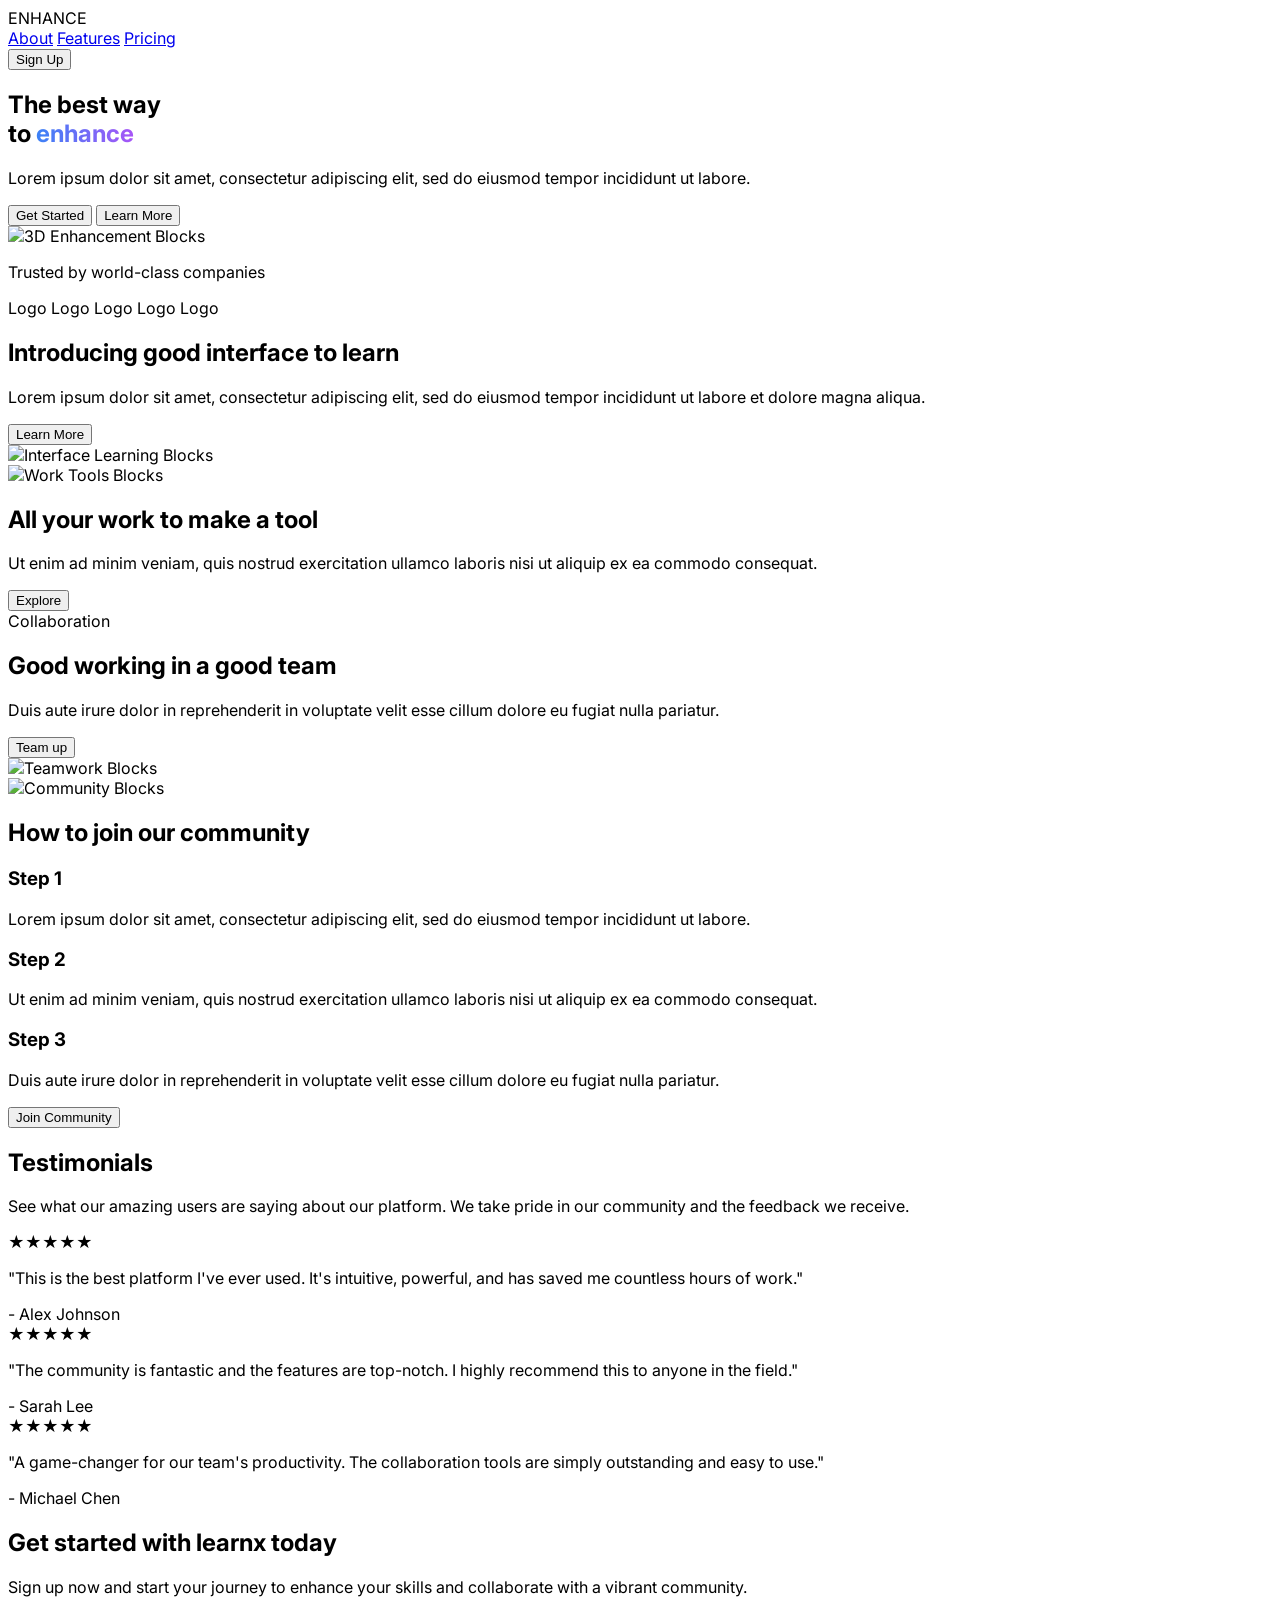
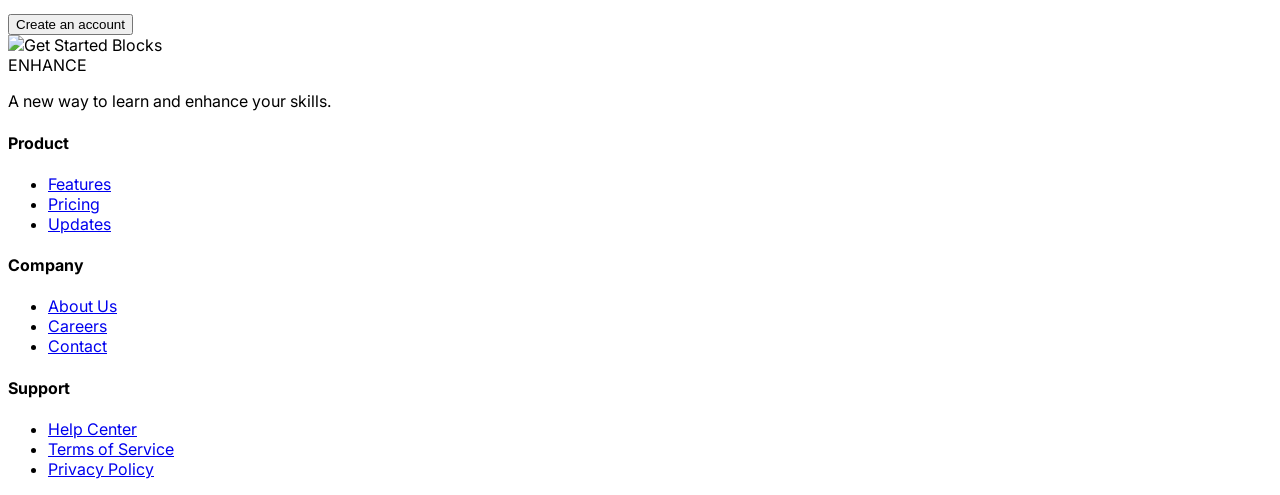
==== P1.html @ 53b4248c "Add files via upload" ====
<!DOCTYPE html>
<html lang="en">
<head>
    <meta charset="UTF-8">
    <meta name="viewport" content="width=device-width, initial-scale=1.0">
    <title>Enhance - Modern Landing Page</title>
    <script src="https://cdn.tailwindcss.com"></script>
    <link rel="preconnect" href="https://fonts.googleapis.com">
    <link rel="preconnect" href="https://fonts.gstatic.com" crossorigin>
    <link href="https://fonts.googleapis.com/css2?family=Inter:wght@400;500;600;700;800&display=swap" rel="stylesheet">
    <style>
        body {
            font-family: 'Inter', sans-serif;
        }
        .gradient-text {
            background: linear-gradient(90deg, #3B82F6, #A855F7);
            -webkit-background-clip: text;
            -webkit-text-fill-color: transparent;
        }
    </style>
</head>
<body class="bg-gray-900 text-white antialiased">

    <div class="max-w-7xl mx-auto px-4 sm:px-6 lg:px-8">

        <!-- Header -->
        <header class="py-6 flex justify-between items-center">
            <div class="text-xl font-bold tracking-wider">ENHANCE</div>
            <nav class="hidden md:flex items-center space-x-8">
                <a href="#" class="text-gray-400 hover:text-white transition-colors">About</a>
                <a href="#" class="text-gray-400 hover:text-white transition-colors">Features</a>
                <a href="#" class="text-gray-400 hover:text-white transition-colors">Pricing</a>
            </nav>
            <button class="bg-blue-600 hover:bg-blue-700 text-white font-semibold py-2 px-5 rounded-lg transition-colors">
                Sign Up
            </button>
        </header>

        <!-- Hero Section -->
        <main class="py-16 md:py-24">
            <section class="grid md:grid-cols-2 gap-12 items-center">
                <div class="text-center md:text-left">
                    <h1 class="text-5xl md:text-6xl font-extrabold leading-tight mb-4">
                        The best way <br class="hidden md:inline"> to <span class="gradient-text">enhance</span>
                    </h1>
                    <p class="text-gray-400 text-lg mb-8 max-w-md mx-auto md:mx-0">
                        Lorem ipsum dolor sit amet, consectetur adipiscing elit, sed do eiusmod tempor incididunt ut labore.
                    </p>
                    <div class="flex justify-center md:justify-start space-x-4">
                        <button class="bg-blue-600 hover:bg-blue-700 text-white font-semibold py-3 px-6 rounded-lg transition-colors">
                            Get Started
                        </button>
                        <button class="bg-gray-800 hover:bg-gray-700 text-white font-semibold py-3 px-6 rounded-lg transition-colors">
                            Learn More
                        </button>
                    </div>
                </div>
                <div>
                    <!-- Placeholder for 3D graphic -->
                    <img src="https://placehold.co/600x500/111827/transparent?text=3D+Graphic" alt="3D Enhancement Blocks" class="w-full h-auto rounded-lg">
                </div>
            </section>
             <!-- Logo cloud -->
            <div class="mt-20 text-center">
                <p class="text-gray-500 mb-6">Trusted by world-class companies</p>
                <div class="flex flex-wrap justify-center items-center gap-x-12 gap-y-4">
                    <span class="font-semibold text-gray-400">Logo</span>
                    <span class="font-semibold text-gray-400">Logo</span>
                    <span class="font-semibold text-gray-400">Logo</span>
                    <span class="font-semibold text-gray-400">Logo</span>
                    <span class="font-semibold text-gray-400">Logo</span>
                </div>
            </div>
        </main>

        <!-- Feature Section 1 -->
        <section class="py-16 md:py-24">
            <div class="bg-gray-800 p-8 md:p-12 rounded-2xl grid md:grid-cols-2 gap-12 items-center">
                <div>
                    <h2 class="text-4xl font-bold mb-4">Introducing good interface to learn</h2>
                    <p class="text-gray-400 mb-6">
                        Lorem ipsum dolor sit amet, consectetur adipiscing elit, sed do eiusmod tempor incididunt ut labore et dolore magna aliqua.
                    </p>
                    <button class="bg-blue-600 hover:bg-blue-700 text-white font-semibold py-3 px-6 rounded-lg transition-colors">
                        Learn More
                    </button>
                </div>
                 <div>
                    <!-- Placeholder for 3D graphic -->
                    <img src="https://placehold.co/500x400/27272a/transparent?text=3D+Graphic" alt="Interface Learning Blocks" class="w-full h-auto rounded-lg">
                </div>
            </div>
        </section>

        <!-- Feature Section 2 (Split) -->
        <section class="py-16 md:py-24 grid md:grid-cols-2 gap-12 items-center">
            <div>
                <!-- Placeholder for 3D graphic -->
                <img src="https://placehold.co/500x400/111827/transparent?text=3D+Graphic" alt="Work Tools Blocks" class="w-full h-auto rounded-lg">
            </div>
            <div class="text-center md:text-left">
                <h2 class="text-4xl font-bold mb-4">All your work to make a tool</h2>
                <p class="text-gray-400 mb-6">
                   Ut enim ad minim veniam, quis nostrud exercitation ullamco laboris nisi ut aliquip ex ea commodo consequat.
                </p>
                <button class="bg-gray-800 hover:bg-gray-700 text-white font-semibold py-3 px-6 rounded-lg transition-colors">
                    Explore
                </button>
            </div>
        </section>

        <!-- Feature Section 3 (Split) -->
        <section class="py-16 md:py-24 grid md:grid-cols-2 gap-12 items-center">
             <div class="text-center md:text-left">
                <div class="inline-block bg-purple-600/10 text-purple-400 text-sm font-semibold py-1 px-3 rounded-full mb-3">
                    Collaboration
                </div>
                <h2 class="text-4xl font-bold mb-4">Good working in a good team</h2>
                <p class="text-gray-400 mb-6">
                   Duis aute irure dolor in reprehenderit in voluptate velit esse cillum dolore eu fugiat nulla pariatur.
                </p>
                <button class="bg-gray-800 hover:bg-gray-700 text-white font-semibold py-3 px-6 rounded-lg transition-colors">
                    Team up
                </button>
            </div>
            <div>
                <!-- Placeholder for 3D graphic -->
                <img src="https://placehold.co/500x400/111827/transparent?text=3D+Graphic" alt="Teamwork Blocks" class="w-full h-auto rounded-lg">
            </div>
        </section>


        <!-- How to Join Section -->
        <section class="py-16 md:py-24">
             <div class="bg-white text-gray-900 p-8 md:p-12 rounded-2xl grid md:grid-cols-2 gap-12 items-center">
                 <div>
                    <!-- Placeholder for 3D graphic -->
                    <img src="https://placehold.co/500x400/ffffff/transparent?text=3D+Graphic" alt="Community Blocks" class="w-full h-auto rounded-lg">
                </div>
                <div>
                    <h2 class="text-4xl font-bold mb-6">How to join our community</h2>
                     <div class="space-y-6">
                        <div>
                            <h3 class="font-bold text-lg mb-1">Step 1</h3>
                            <p class="text-gray-600">Lorem ipsum dolor sit amet, consectetur adipiscing elit, sed do eiusmod tempor incididunt ut labore.</p>
                        </div>
                         <div>
                            <h3 class="font-bold text-lg mb-1">Step 2</h3>
                            <p class="text-gray-600">Ut enim ad minim veniam, quis nostrud exercitation ullamco laboris nisi ut aliquip ex ea commodo consequat.</p>
                        </div>
                         <div>
                            <h3 class="font-bold text-lg mb-1">Step 3</h3>
                            <p class="text-gray-600">Duis aute irure dolor in reprehenderit in voluptate velit esse cillum dolore eu fugiat nulla pariatur.</p>
                        </div>
                    </div>
                    <button class="mt-8 bg-blue-600 hover:bg-blue-700 text-white font-semibold py-3 px-6 rounded-lg transition-colors">
                        Join Community
                    </button>
                </div>
            </div>
        </section>

        <!-- Testimonials Section -->
        <section class="py-16 md:py-24 text-center">
            <h2 class="text-4xl font-bold mb-4">Testimonials</h2>
            <p class="text-gray-400 mb-12 max-w-2xl mx-auto">See what our amazing users are saying about our platform. We take pride in our community and the feedback we receive.</p>
            <div class="grid md:grid-cols-3 gap-8">
                <div class="bg-gray-800 p-6 rounded-lg text-left">
                    <div class="flex items-center mb-4">
                        <div class="flex text-yellow-400"> <!-- Stars -->
                            <span>★</span><span>★</span><span>★</span><span>★</span><span>★</span>
                        </div>
                    </div>
                    <p class="text-gray-300 mb-4">"This is the best platform I've ever used. It's intuitive, powerful, and has saved me countless hours of work."</p>
                    <div class="font-semibold">- Alex Johnson</div>
                </div>
                <div class="bg-gray-800 p-6 rounded-lg text-left">
                     <div class="flex items-center mb-4">
                        <div class="flex text-yellow-400"> <!-- Stars -->
                            <span>★</span><span>★</span><span>★</span><span>★</span><span>★</span>
                        </div>
                    </div>
                    <p class="text-gray-300 mb-4">"The community is fantastic and the features are top-notch. I highly recommend this to anyone in the field."</p>
                    <div class="font-semibold">- Sarah Lee</div>
                </div>
                <div class="bg-gray-800 p-6 rounded-lg text-left">
                     <div class="flex items-center mb-4">
                        <div class="flex text-yellow-400"> <!-- Stars -->
                            <span>★</span><span>★</span><span>★</span><span>★</span><span>★</span>
                        </div>
                    </div>
                    <p class="text-gray-300 mb-4">"A game-changer for our team's productivity. The collaboration tools are simply outstanding and easy to use."</p>
                    <div class="font-semibold">- Michael Chen</div>
                </div>
            </div>
        </section>

        <!-- CTA Section -->
        <section class="py-16 md:py-24">
             <div class="bg-gray-800 p-8 md:p-12 rounded-2xl grid md:grid-cols-2 gap-12 items-center">
                <div>
                    <h2 class="text-4xl font-bold mb-4">Get started with learnx today</h2>
                    <p class="text-gray-400 mb-6">
                       Sign up now and start your journey to enhance your skills and collaborate with a vibrant community.
                    </p>
                    <button class="bg-blue-600 hover:bg-blue-700 text-white font-semibold py-3 px-6 rounded-lg transition-colors">
                        Create an account
                    </button>
                </div>
                 <div>
                    <!-- Placeholder for 3D graphic -->
                    <img src="https://placehold.co/500x400/27272a/transparent?text=3D+Graphic" alt="Get Started Blocks" class="w-full h-auto rounded-lg">
                </div>
            </div>
        </section>

        <!-- Footer -->
        <footer class="py-12 border-t border-gray-800 grid md:grid-cols-4 gap-8">
            <div>
                <div class="text-xl font-bold tracking-wider mb-2">ENHANCE</div>
                <p class="text-gray-400 text-sm">A new way to learn and enhance your skills.</p>
            </div>
            <div>
                <h4 class="font-semibold mb-3">Product</h4>
                <ul class="space-y-2 text-gray-400">
                    <li><a href="#" class="hover:text-white">Features</a></li>
                    <li><a href="#" class="hover:text-white">Pricing</a></li>
                    <li><a href="#" class="hover:text-white">Updates</a></li>
                </ul>
            </div>
            <div>
                <h4 class="font-semibold mb-3">Company</h4>
                <ul class="space-y-2 text-gray-400">
                    <li><a href="#" class="hover:text-white">About Us</a></li>
                    <li><a href="#" class="hover:text-white">Careers</a></li>
                    <li><a href="#" class="hover:text-white">Contact</a></li>
                </ul>
            </div>
             <div>
                <h4 class="font-semibold mb-3">Support</h4>
                <ul class="space-y-2 text-gray-400">
                    <li><a href="#" class="hover:text-white">Help Center</a></li>
                    <li><a href="#" class="hover:text-white">Terms of Service</a></li>
                    <li><a href="#" class="hover:text-white">Privacy Policy</a></li>
                </ul>
            </div>
        </footer>

    </div>

</body>
</html>
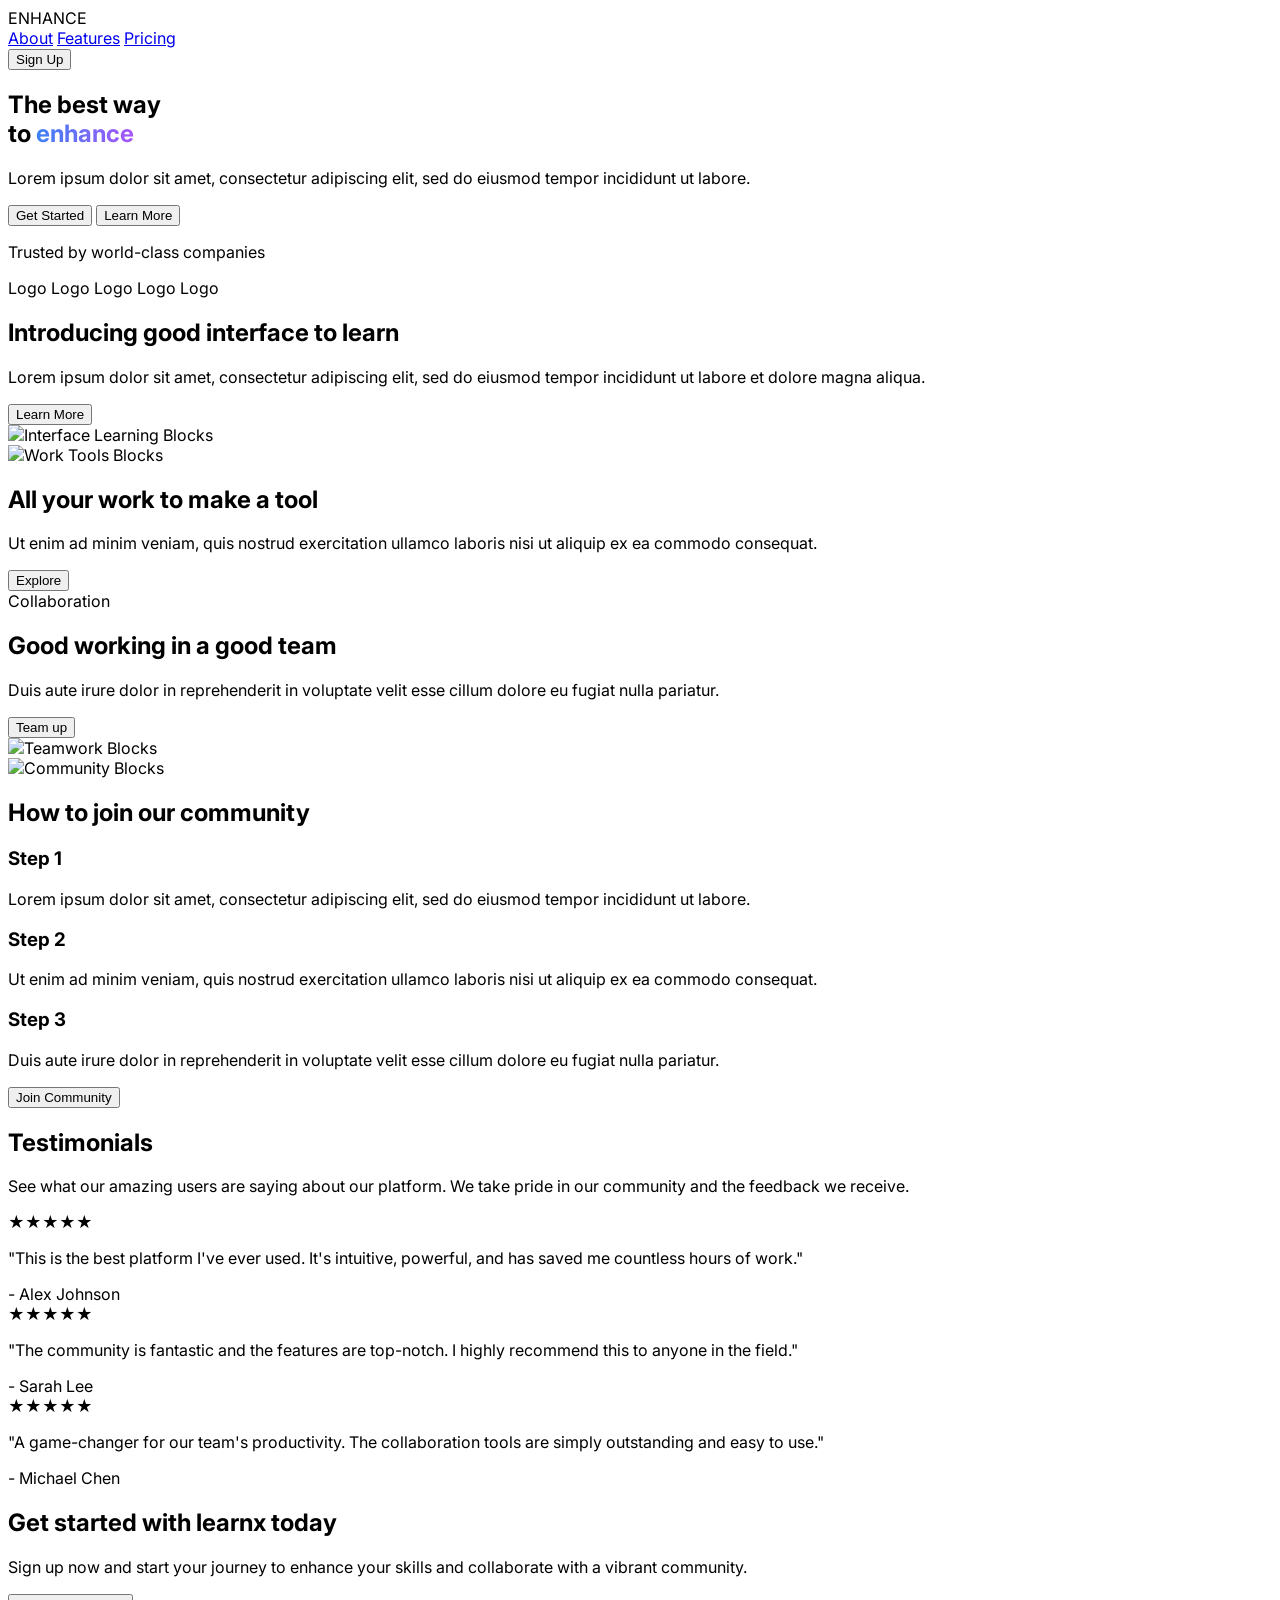
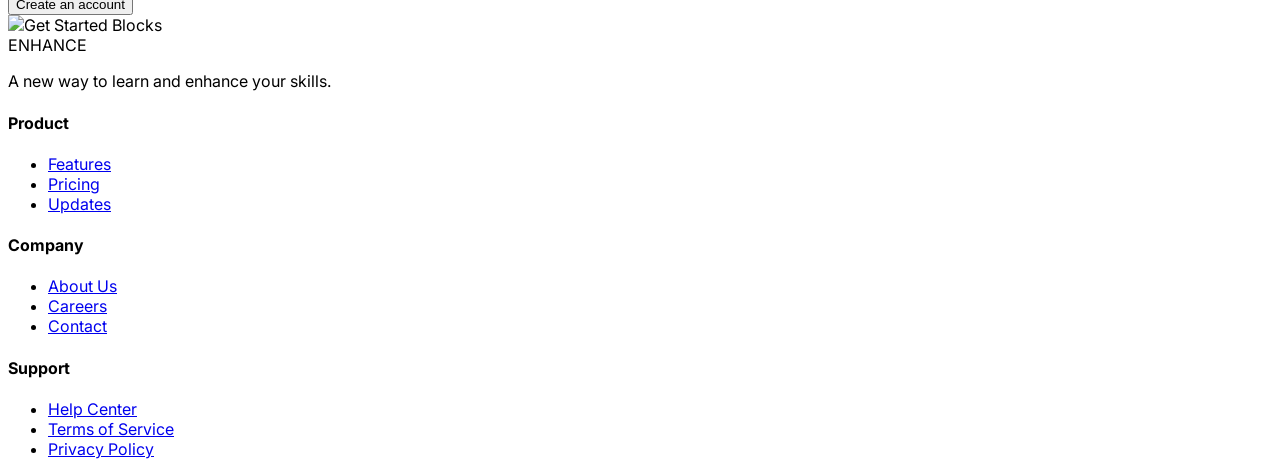
==== commit aee8df17: "Update P1.html" ====
--- a/P1.html
+++ b/P1.html
@@ -1,5 +1,6 @@
 <!DOCTYPE html>
 <html lang="en">
+
 <head>
     <meta charset="UTF-8">
     <meta name="viewport" content="width=device-width, initial-scale=1.0">
@@ -12,6 +13,7 @@
         body {
             font-family: 'Inter', sans-serif;
         }
+
         .gradient-text {
             background: linear-gradient(90deg, #3B82F6, #A855F7);
             -webkit-background-clip: text;
@@ -19,6 +21,7 @@
         }
     </style>
 </head>
+
 <body class="bg-gray-900 text-white antialiased">
 
     <div class="max-w-7xl mx-auto px-4 sm:px-6 lg:px-8">
@@ -31,7 +34,8 @@
                 <a href="#" class="text-gray-400 hover:text-white transition-colors">Features</a>
                 <a href="#" class="text-gray-400 hover:text-white transition-colors">Pricing</a>
             </nav>
-            <button class="bg-blue-600 hover:bg-blue-700 text-white font-semibold py-2 px-5 rounded-lg transition-colors">
+            <button
+                class="bg-blue-600 hover:bg-blue-700 text-white font-semibold py-2 px-5 rounded-lg transition-colors">
                 Sign Up
             </button>
         </header>
@@ -44,23 +48,33 @@
                         The best way <br class="hidden md:inline"> to <span class="gradient-text">enhance</span>
                     </h1>
                     <p class="text-gray-400 text-lg mb-8 max-w-md mx-auto md:mx-0">
-                        Lorem ipsum dolor sit amet, consectetur adipiscing elit, sed do eiusmod tempor incididunt ut labore.
+                        Lorem ipsum dolor sit amet, consectetur adipiscing elit, sed do eiusmod tempor incididunt ut
+                        labore.
                     </p>
                     <div class="flex justify-center md:justify-start space-x-4">
-                        <button class="bg-blue-600 hover:bg-blue-700 text-white font-semibold py-3 px-6 rounded-lg transition-colors">
+                        <button
+                            class="bg-blue-600 hover:bg-blue-700 text-white font-semibold py-3 px-6 rounded-lg transition-colors">
                             Get Started
                         </button>
-                        <button class="bg-gray-800 hover:bg-gray-700 text-white font-semibold py-3 px-6 rounded-lg transition-colors">
+                        <button
+                            class="bg-gray-800 hover:bg-gray-700 text-white font-semibold py-3 px-6 rounded-lg transition-colors">
                             Learn More
                         </button>
                     </div>
                 </div>
-                <div>
-                    <!-- Placeholder for 3D graphic -->
-                    <img src="https://placehold.co/600x500/111827/transparent?text=3D+Graphic" alt="3D Enhancement Blocks" class="w-full h-auto rounded-lg">
+                <div class="w-full h-[500px]">
+                    <spline-viewer url="https://prod.spline.design/vu-LL-MCVCgcKn-i/scene.splinecode"></spline-viewer>
+                </div>
+                <div class="overflow-visible">
+                    <!-- Placeholder for 3D graphic -->
+                    
+                    <script type="module"
+                        src="https://unpkg.com/@splinetool/viewer@1.10.76/build/spline-viewer.js"></script>
+                    
+
                 </div>
             </section>
-             <!-- Logo cloud -->
+            <!-- Logo cloud -->
             <div class="mt-20 text-center">
                 <p class="text-gray-500 mb-6">Trusted by world-class companies</p>
                 <div class="flex flex-wrap justify-center items-center gap-x-12 gap-y-4">
@@ -79,15 +93,18 @@
                 <div>
                     <h2 class="text-4xl font-bold mb-4">Introducing good interface to learn</h2>
                     <p class="text-gray-400 mb-6">
-                        Lorem ipsum dolor sit amet, consectetur adipiscing elit, sed do eiusmod tempor incididunt ut labore et dolore magna aliqua.
+                        Lorem ipsum dolor sit amet, consectetur adipiscing elit, sed do eiusmod tempor incididunt ut
+                        labore et dolore magna aliqua.
                     </p>
-                    <button class="bg-blue-600 hover:bg-blue-700 text-white font-semibold py-3 px-6 rounded-lg transition-colors">
+                    <button
+                        class="bg-blue-600 hover:bg-blue-700 text-white font-semibold py-3 px-6 rounded-lg transition-colors">
                         Learn More
                     </button>
                 </div>
-                 <div>
-                    <!-- Placeholder for 3D graphic -->
-                    <img src="https://placehold.co/500x400/27272a/transparent?text=3D+Graphic" alt="Interface Learning Blocks" class="w-full h-auto rounded-lg">
+                <div>
+                    <!-- Placeholder for 3D graphic -->
+                    <img src="https://placehold.co/500x400/27272a/transparent?text=3D+Graphic"
+                        alt="Interface Learning Blocks" class="w-full h-auto rounded-lg">
                 </div>
             </div>
         </section>
@@ -96,14 +113,17 @@
         <section class="py-16 md:py-24 grid md:grid-cols-2 gap-12 items-center">
             <div>
                 <!-- Placeholder for 3D graphic -->
-                <img src="https://placehold.co/500x400/111827/transparent?text=3D+Graphic" alt="Work Tools Blocks" class="w-full h-auto rounded-lg">
+                <img src="https://placehold.co/500x400/111827/transparent?text=3D+Graphic" alt="Work Tools Blocks"
+                    class="w-full h-auto rounded-lg">
             </div>
             <div class="text-center md:text-left">
                 <h2 class="text-4xl font-bold mb-4">All your work to make a tool</h2>
                 <p class="text-gray-400 mb-6">
-                   Ut enim ad minim veniam, quis nostrud exercitation ullamco laboris nisi ut aliquip ex ea commodo consequat.
+                    Ut enim ad minim veniam, quis nostrud exercitation ullamco laboris nisi ut aliquip ex ea commodo
+                    consequat.
                 </p>
-                <button class="bg-gray-800 hover:bg-gray-700 text-white font-semibold py-3 px-6 rounded-lg transition-colors">
+                <button
+                    class="bg-gray-800 hover:bg-gray-700 text-white font-semibold py-3 px-6 rounded-lg transition-colors">
                     Explore
                 </button>
             </div>
@@ -111,49 +131,58 @@
 
         <!-- Feature Section 3 (Split) -->
         <section class="py-16 md:py-24 grid md:grid-cols-2 gap-12 items-center">
-             <div class="text-center md:text-left">
-                <div class="inline-block bg-purple-600/10 text-purple-400 text-sm font-semibold py-1 px-3 rounded-full mb-3">
+            <div class="text-center md:text-left">
+                <div
+                    class="inline-block bg-purple-600/10 text-purple-400 text-sm font-semibold py-1 px-3 rounded-full mb-3">
                     Collaboration
                 </div>
                 <h2 class="text-4xl font-bold mb-4">Good working in a good team</h2>
                 <p class="text-gray-400 mb-6">
-                   Duis aute irure dolor in reprehenderit in voluptate velit esse cillum dolore eu fugiat nulla pariatur.
+                    Duis aute irure dolor in reprehenderit in voluptate velit esse cillum dolore eu fugiat nulla
+                    pariatur.
                 </p>
-                <button class="bg-gray-800 hover:bg-gray-700 text-white font-semibold py-3 px-6 rounded-lg transition-colors">
+                <button
+                    class="bg-gray-800 hover:bg-gray-700 text-white font-semibold py-3 px-6 rounded-lg transition-colors">
                     Team up
                 </button>
             </div>
             <div>
                 <!-- Placeholder for 3D graphic -->
-                <img src="https://placehold.co/500x400/111827/transparent?text=3D+Graphic" alt="Teamwork Blocks" class="w-full h-auto rounded-lg">
+                <img src="https://placehold.co/500x400/111827/transparent?text=3D+Graphic" alt="Teamwork Blocks"
+                    class="w-full h-auto rounded-lg">
             </div>
         </section>
 
 
         <!-- How to Join Section -->
         <section class="py-16 md:py-24">
-             <div class="bg-white text-gray-900 p-8 md:p-12 rounded-2xl grid md:grid-cols-2 gap-12 items-center">
-                 <div>
-                    <!-- Placeholder for 3D graphic -->
-                    <img src="https://placehold.co/500x400/ffffff/transparent?text=3D+Graphic" alt="Community Blocks" class="w-full h-auto rounded-lg">
+            <div class="bg-white text-gray-900 p-8 md:p-12 rounded-2xl grid md:grid-cols-2 gap-12 items-center">
+                <div>
+                    <!-- Placeholder for 3D graphic -->
+                    <img src="https://placehold.co/500x400/ffffff/transparent?text=3D+Graphic" alt="Community Blocks"
+                        class="w-full h-auto rounded-lg">
                 </div>
                 <div>
                     <h2 class="text-4xl font-bold mb-6">How to join our community</h2>
-                     <div class="space-y-6">
+                    <div class="space-y-6">
                         <div>
                             <h3 class="font-bold text-lg mb-1">Step 1</h3>
-                            <p class="text-gray-600">Lorem ipsum dolor sit amet, consectetur adipiscing elit, sed do eiusmod tempor incididunt ut labore.</p>
-                        </div>
-                         <div>
+                            <p class="text-gray-600">Lorem ipsum dolor sit amet, consectetur adipiscing elit, sed do
+                                eiusmod tempor incididunt ut labore.</p>
+                        </div>
+                        <div>
                             <h3 class="font-bold text-lg mb-1">Step 2</h3>
-                            <p class="text-gray-600">Ut enim ad minim veniam, quis nostrud exercitation ullamco laboris nisi ut aliquip ex ea commodo consequat.</p>
-                        </div>
-                         <div>
+                            <p class="text-gray-600">Ut enim ad minim veniam, quis nostrud exercitation ullamco laboris
+                                nisi ut aliquip ex ea commodo consequat.</p>
+                        </div>
+                        <div>
                             <h3 class="font-bold text-lg mb-1">Step 3</h3>
-                            <p class="text-gray-600">Duis aute irure dolor in reprehenderit in voluptate velit esse cillum dolore eu fugiat nulla pariatur.</p>
-                        </div>
-                    </div>
-                    <button class="mt-8 bg-blue-600 hover:bg-blue-700 text-white font-semibold py-3 px-6 rounded-lg transition-colors">
+                            <p class="text-gray-600">Duis aute irure dolor in reprehenderit in voluptate velit esse
+                                cillum dolore eu fugiat nulla pariatur.</p>
+                        </div>
+                    </div>
+                    <button
+                        class="mt-8 bg-blue-600 hover:bg-blue-700 text-white font-semibold py-3 px-6 rounded-lg transition-colors">
                         Join Community
                     </button>
                 </div>
@@ -163,7 +192,8 @@
         <!-- Testimonials Section -->
         <section class="py-16 md:py-24 text-center">
             <h2 class="text-4xl font-bold mb-4">Testimonials</h2>
-            <p class="text-gray-400 mb-12 max-w-2xl mx-auto">See what our amazing users are saying about our platform. We take pride in our community and the feedback we receive.</p>
+            <p class="text-gray-400 mb-12 max-w-2xl mx-auto">See what our amazing users are saying about our platform.
+                We take pride in our community and the feedback we receive.</p>
             <div class="grid md:grid-cols-3 gap-8">
                 <div class="bg-gray-800 p-6 rounded-lg text-left">
                     <div class="flex items-center mb-4">
@@ -171,25 +201,28 @@
                             <span>★</span><span>★</span><span>★</span><span>★</span><span>★</span>
                         </div>
                     </div>
-                    <p class="text-gray-300 mb-4">"This is the best platform I've ever used. It's intuitive, powerful, and has saved me countless hours of work."</p>
+                    <p class="text-gray-300 mb-4">"This is the best platform I've ever used. It's intuitive, powerful,
+                        and has saved me countless hours of work."</p>
                     <div class="font-semibold">- Alex Johnson</div>
                 </div>
                 <div class="bg-gray-800 p-6 rounded-lg text-left">
-                     <div class="flex items-center mb-4">
+                    <div class="flex items-center mb-4">
                         <div class="flex text-yellow-400"> <!-- Stars -->
                             <span>★</span><span>★</span><span>★</span><span>★</span><span>★</span>
                         </div>
                     </div>
-                    <p class="text-gray-300 mb-4">"The community is fantastic and the features are top-notch. I highly recommend this to anyone in the field."</p>
+                    <p class="text-gray-300 mb-4">"The community is fantastic and the features are top-notch. I highly
+                        recommend this to anyone in the field."</p>
                     <div class="font-semibold">- Sarah Lee</div>
                 </div>
                 <div class="bg-gray-800 p-6 rounded-lg text-left">
-                     <div class="flex items-center mb-4">
+                    <div class="flex items-center mb-4">
                         <div class="flex text-yellow-400"> <!-- Stars -->
                             <span>★</span><span>★</span><span>★</span><span>★</span><span>★</span>
                         </div>
                     </div>
-                    <p class="text-gray-300 mb-4">"A game-changer for our team's productivity. The collaboration tools are simply outstanding and easy to use."</p>
+                    <p class="text-gray-300 mb-4">"A game-changer for our team's productivity. The collaboration tools
+                        are simply outstanding and easy to use."</p>
                     <div class="font-semibold">- Michael Chen</div>
                 </div>
             </div>
@@ -197,19 +230,22 @@
 
         <!-- CTA Section -->
         <section class="py-16 md:py-24">
-             <div class="bg-gray-800 p-8 md:p-12 rounded-2xl grid md:grid-cols-2 gap-12 items-center">
+            <div class="bg-gray-800 p-8 md:p-12 rounded-2xl grid md:grid-cols-2 gap-12 items-center">
                 <div>
                     <h2 class="text-4xl font-bold mb-4">Get started with learnx today</h2>
                     <p class="text-gray-400 mb-6">
-                       Sign up now and start your journey to enhance your skills and collaborate with a vibrant community.
+                        Sign up now and start your journey to enhance your skills and collaborate with a vibrant
+                        community.
                     </p>
-                    <button class="bg-blue-600 hover:bg-blue-700 text-white font-semibold py-3 px-6 rounded-lg transition-colors">
+                    <button
+                        class="bg-blue-600 hover:bg-blue-700 text-white font-semibold py-3 px-6 rounded-lg transition-colors">
                         Create an account
                     </button>
                 </div>
-                 <div>
-                    <!-- Placeholder for 3D graphic -->
-                    <img src="https://placehold.co/500x400/27272a/transparent?text=3D+Graphic" alt="Get Started Blocks" class="w-full h-auto rounded-lg">
+                <div>
+                    <!-- Placeholder for 3D graphic -->
+                    <img src="https://placehold.co/500x400/27272a/transparent?text=3D+Graphic" alt="Get Started Blocks"
+                        class="w-full h-auto rounded-lg">
                 </div>
             </div>
         </section>
@@ -236,7 +272,7 @@
                     <li><a href="#" class="hover:text-white">Contact</a></li>
                 </ul>
             </div>
-             <div>
+            <div>
                 <h4 class="font-semibold mb-3">Support</h4>
                 <ul class="space-y-2 text-gray-400">
                     <li><a href="#" class="hover:text-white">Help Center</a></li>
@@ -249,4 +285,5 @@
     </div>
 
 </body>
+
 </html>
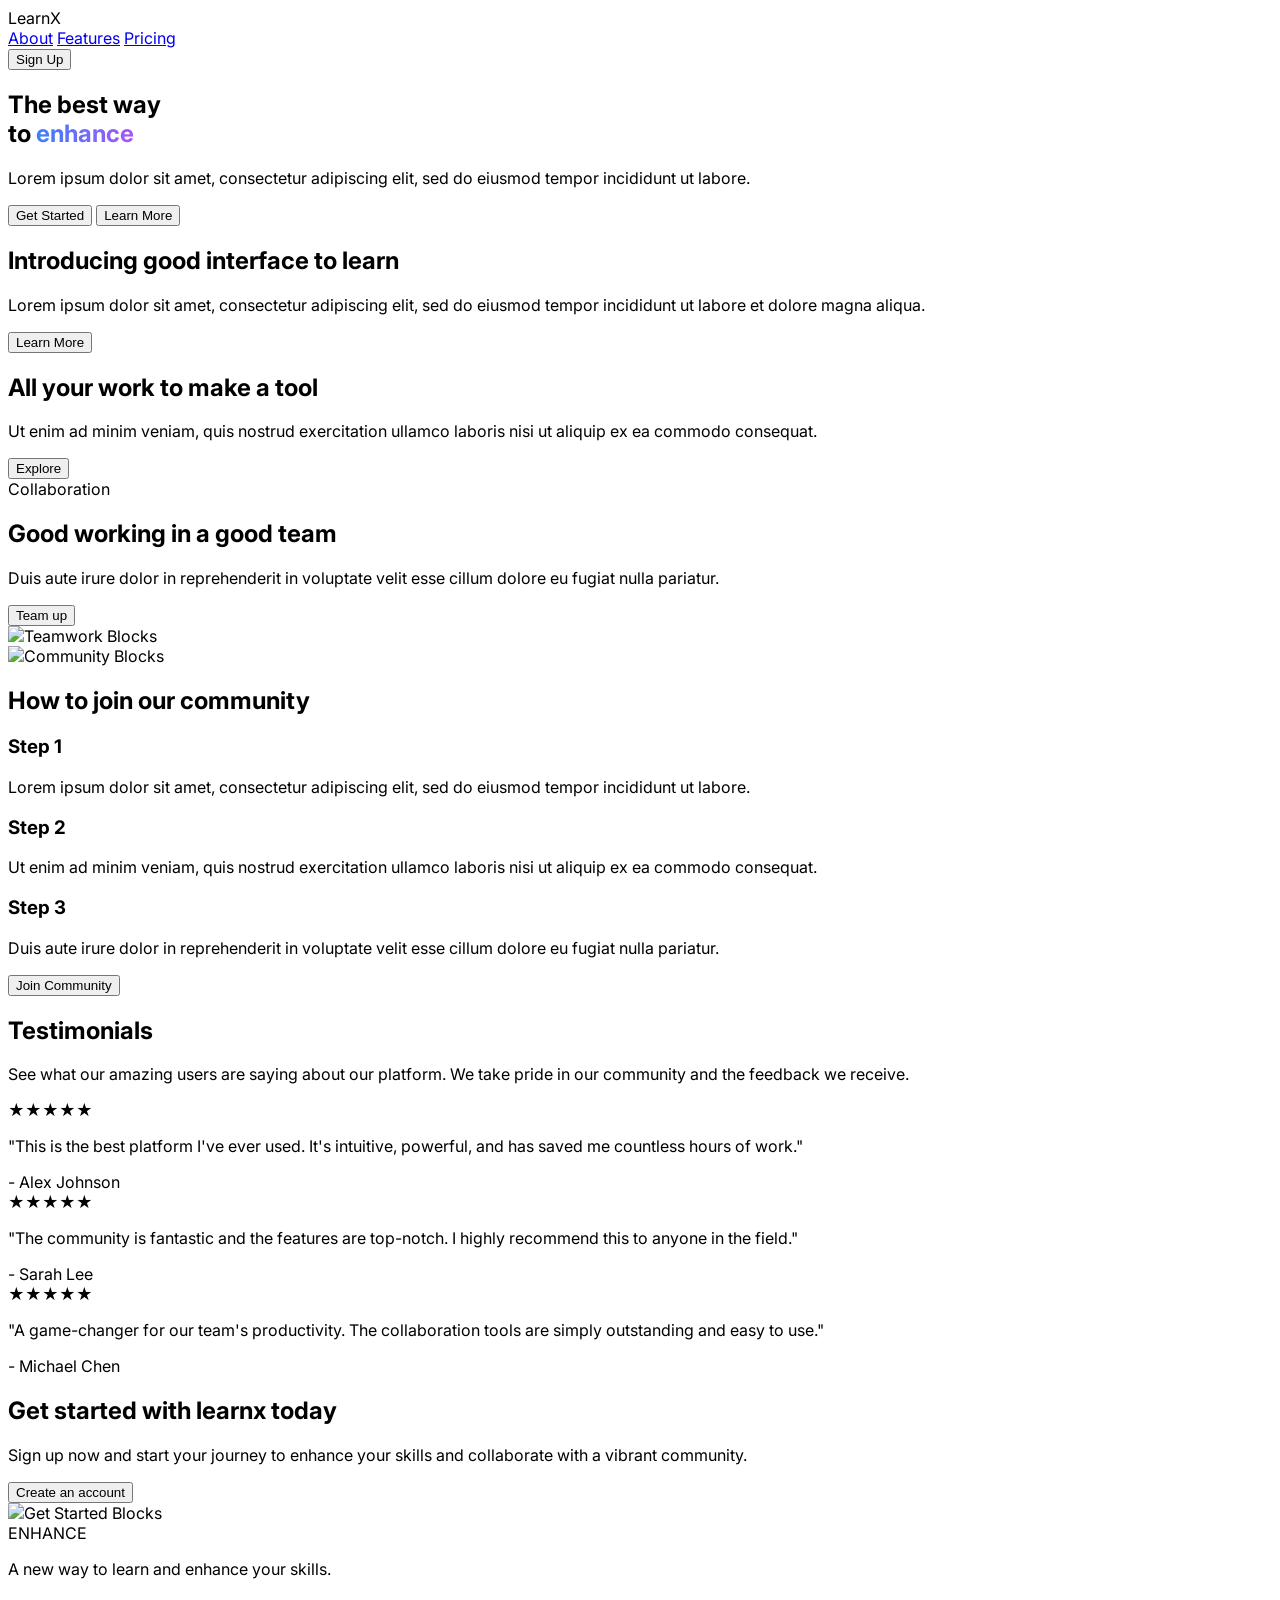
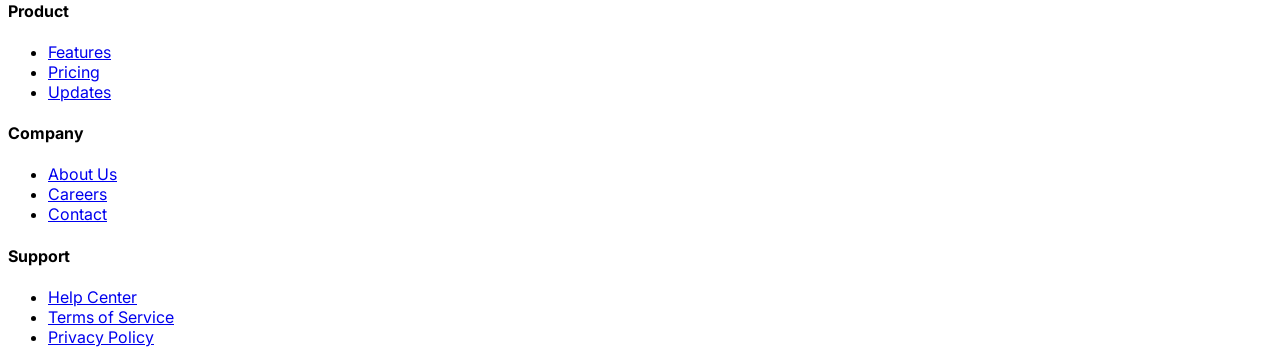
==== commit 627ee589: "Update P1.html" ====
--- a/P1.html
+++ b/P1.html
@@ -28,7 +28,7 @@
 
         <!-- Header -->
         <header class="py-6 flex justify-between items-center">
-            <div class="text-xl font-bold tracking-wider">ENHANCE</div>
+            <div class="text-xl font-bold tracking-wider">LearnX</div>
             <nav class="hidden md:flex items-center space-x-8">
                 <a href="#" class="text-gray-400 hover:text-white transition-colors">About</a>
                 <a href="#" class="text-gray-400 hover:text-white transition-colors">Features</a>
@@ -75,16 +75,7 @@
                 </div>
             </section>
             <!-- Logo cloud -->
-            <div class="mt-20 text-center">
-                <p class="text-gray-500 mb-6">Trusted by world-class companies</p>
-                <div class="flex flex-wrap justify-center items-center gap-x-12 gap-y-4">
-                    <span class="font-semibold text-gray-400">Logo</span>
-                    <span class="font-semibold text-gray-400">Logo</span>
-                    <span class="font-semibold text-gray-400">Logo</span>
-                    <span class="font-semibold text-gray-400">Logo</span>
-                    <span class="font-semibold text-gray-400">Logo</span>
-                </div>
-            </div>
+            
         </main>
 
         <!-- Feature Section 1 -->
@@ -101,20 +92,21 @@
                         Learn More
                     </button>
                 </div>
-                <div>
-                    <!-- Placeholder for 3D graphic -->
-                    <img src="https://placehold.co/500x400/27272a/transparent?text=3D+Graphic"
-                        alt="Interface Learning Blocks" class="w-full h-auto rounded-lg">
+                <div class="w-full h-[400px]">
+                    <!-- Placeholder for 3D graphic -->
+                    
+                <script type="module" src="https://unpkg.com/@splinetool/viewer@1.10.76/build/spline-viewer.js"></script>
+                <spline-viewer url="https://prod.spline.design/fuI6c0L88ltuDarM/scene.splinecode"></spline-viewer>
                 </div>
             </div>
         </section>
 
         <!-- Feature Section 2 (Split) -->
         <section class="py-16 md:py-24 grid md:grid-cols-2 gap-12 items-center">
-            <div>
+            <div class="w-full h-[400px]">
                 <!-- Placeholder for 3D graphic -->
-                <img src="https://placehold.co/500x400/111827/transparent?text=3D+Graphic" alt="Work Tools Blocks"
-                    class="w-full h-auto rounded-lg">
+                <script type="module" src="https://unpkg.com/@splinetool/viewer@1.10.76/build/spline-viewer.js"></script>
+                <spline-viewer url="https://prod.spline.design/lOi1r39c5aVEHW1n/scene.splinecode"></spline-viewer>
             </div>
             <div class="text-center md:text-left">
                 <h2 class="text-4xl font-bold mb-4">All your work to make a tool</h2>
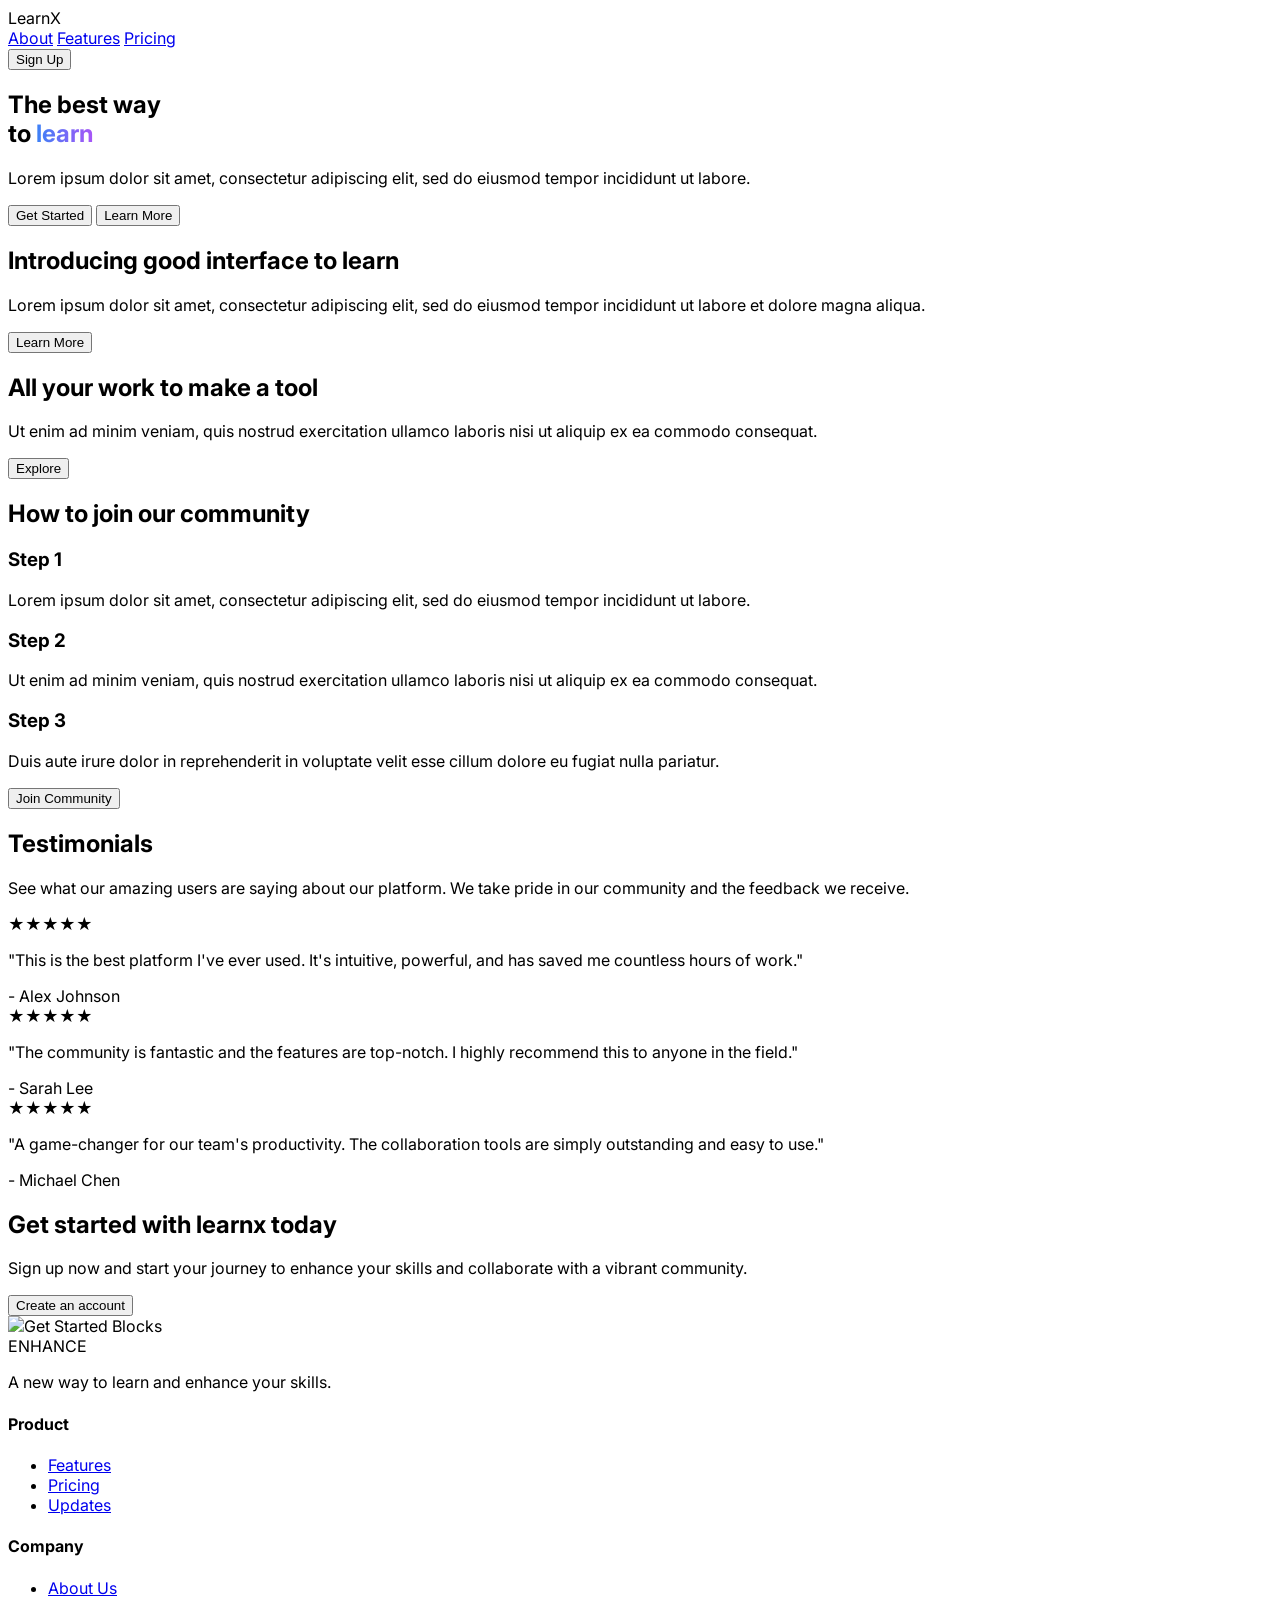
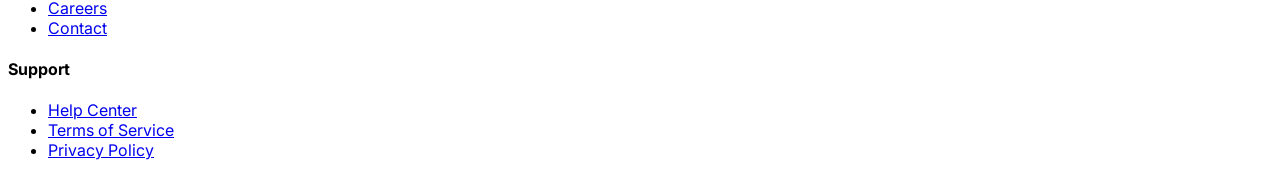
==== commit a861fa05: "Update P1.html" ====
--- a/P1.html
+++ b/P1.html
@@ -9,6 +9,7 @@
     <link rel="preconnect" href="https://fonts.googleapis.com">
     <link rel="preconnect" href="https://fonts.gstatic.com" crossorigin>
     <link href="https://fonts.googleapis.com/css2?family=Inter:wght@400;500;600;700;800&display=swap" rel="stylesheet">
+    <link rel="stylesheet" href="P1.css">
     <style>
         body {
             font-family: 'Inter', sans-serif;
@@ -17,12 +18,13 @@
         .gradient-text {
             background: linear-gradient(90deg, #3B82F6, #A855F7);
             -webkit-background-clip: text;
+            background-clip: text;
             -webkit-text-fill-color: transparent;
         }
     </style>
 </head>
 
-<body class="bg-gray-900 text-white antialiased">
+<body >
 
     <div class="max-w-7xl mx-auto px-4 sm:px-6 lg:px-8">
 
@@ -35,6 +37,7 @@
                 <a href="#" class="text-gray-400 hover:text-white transition-colors">Pricing</a>
             </nav>
             <button
+                onclick="location.href='login_Page.html'"
                 class="bg-blue-600 hover:bg-blue-700 text-white font-semibold py-2 px-5 rounded-lg transition-colors">
                 Sign Up
             </button>
@@ -45,7 +48,7 @@
             <section class="grid md:grid-cols-2 gap-12 items-center">
                 <div class="text-center md:text-left">
                     <h1 class="text-5xl md:text-6xl font-extrabold leading-tight mb-4">
-                        The best way <br class="hidden md:inline"> to <span class="gradient-text">enhance</span>
+                        The best way <br class="hidden md:inline"> to <span class="gradient-text">learn</span>
                     </h1>
                     <p class="text-gray-400 text-lg mb-8 max-w-md mx-auto md:mx-0">
                         Lorem ipsum dolor sit amet, consectetur adipiscing elit, sed do eiusmod tempor incididunt ut
@@ -121,38 +124,14 @@
             </div>
         </section>
 
-        <!-- Feature Section 3 (Split) -->
-        <section class="py-16 md:py-24 grid md:grid-cols-2 gap-12 items-center">
-            <div class="text-center md:text-left">
-                <div
-                    class="inline-block bg-purple-600/10 text-purple-400 text-sm font-semibold py-1 px-3 rounded-full mb-3">
-                    Collaboration
-                </div>
-                <h2 class="text-4xl font-bold mb-4">Good working in a good team</h2>
-                <p class="text-gray-400 mb-6">
-                    Duis aute irure dolor in reprehenderit in voluptate velit esse cillum dolore eu fugiat nulla
-                    pariatur.
-                </p>
-                <button
-                    class="bg-gray-800 hover:bg-gray-700 text-white font-semibold py-3 px-6 rounded-lg transition-colors">
-                    Team up
-                </button>
-            </div>
-            <div>
-                <!-- Placeholder for 3D graphic -->
-                <img src="https://placehold.co/500x400/111827/transparent?text=3D+Graphic" alt="Teamwork Blocks"
-                    class="w-full h-auto rounded-lg">
-            </div>
-        </section>
-
-
         <!-- How to Join Section -->
         <section class="py-16 md:py-24">
-            <div class="bg-white text-gray-900 p-8 md:p-12 rounded-2xl grid md:grid-cols-2 gap-12 items-center">
-                <div>
-                    <!-- Placeholder for 3D graphic -->
-                    <img src="https://placehold.co/500x400/ffffff/transparent?text=3D+Graphic" alt="Community Blocks"
-                        class="w-full h-auto rounded-lg">
+            <div class="bg-[#696969] text-gray-900 p-8 md:p-12 rounded-2xl grid md:grid-cols-2 gap-12 items-center">
+                <div class="w-full h-[400px]">
+                    <!-- Placeholder for 3D graphic -->
+                    <script type="module" src="https://unpkg.com/@splinetool/viewer@1.10.76/build/spline-viewer.js"></script>
+                    <spline-viewer url="https://prod.spline.design/CejfJp-tV5OeLh0y/scene.splinecode"></spline-viewer>
+                    
                 </div>
                 <div>
                     <h2 class="text-4xl font-bold mb-6">How to join our community</h2>
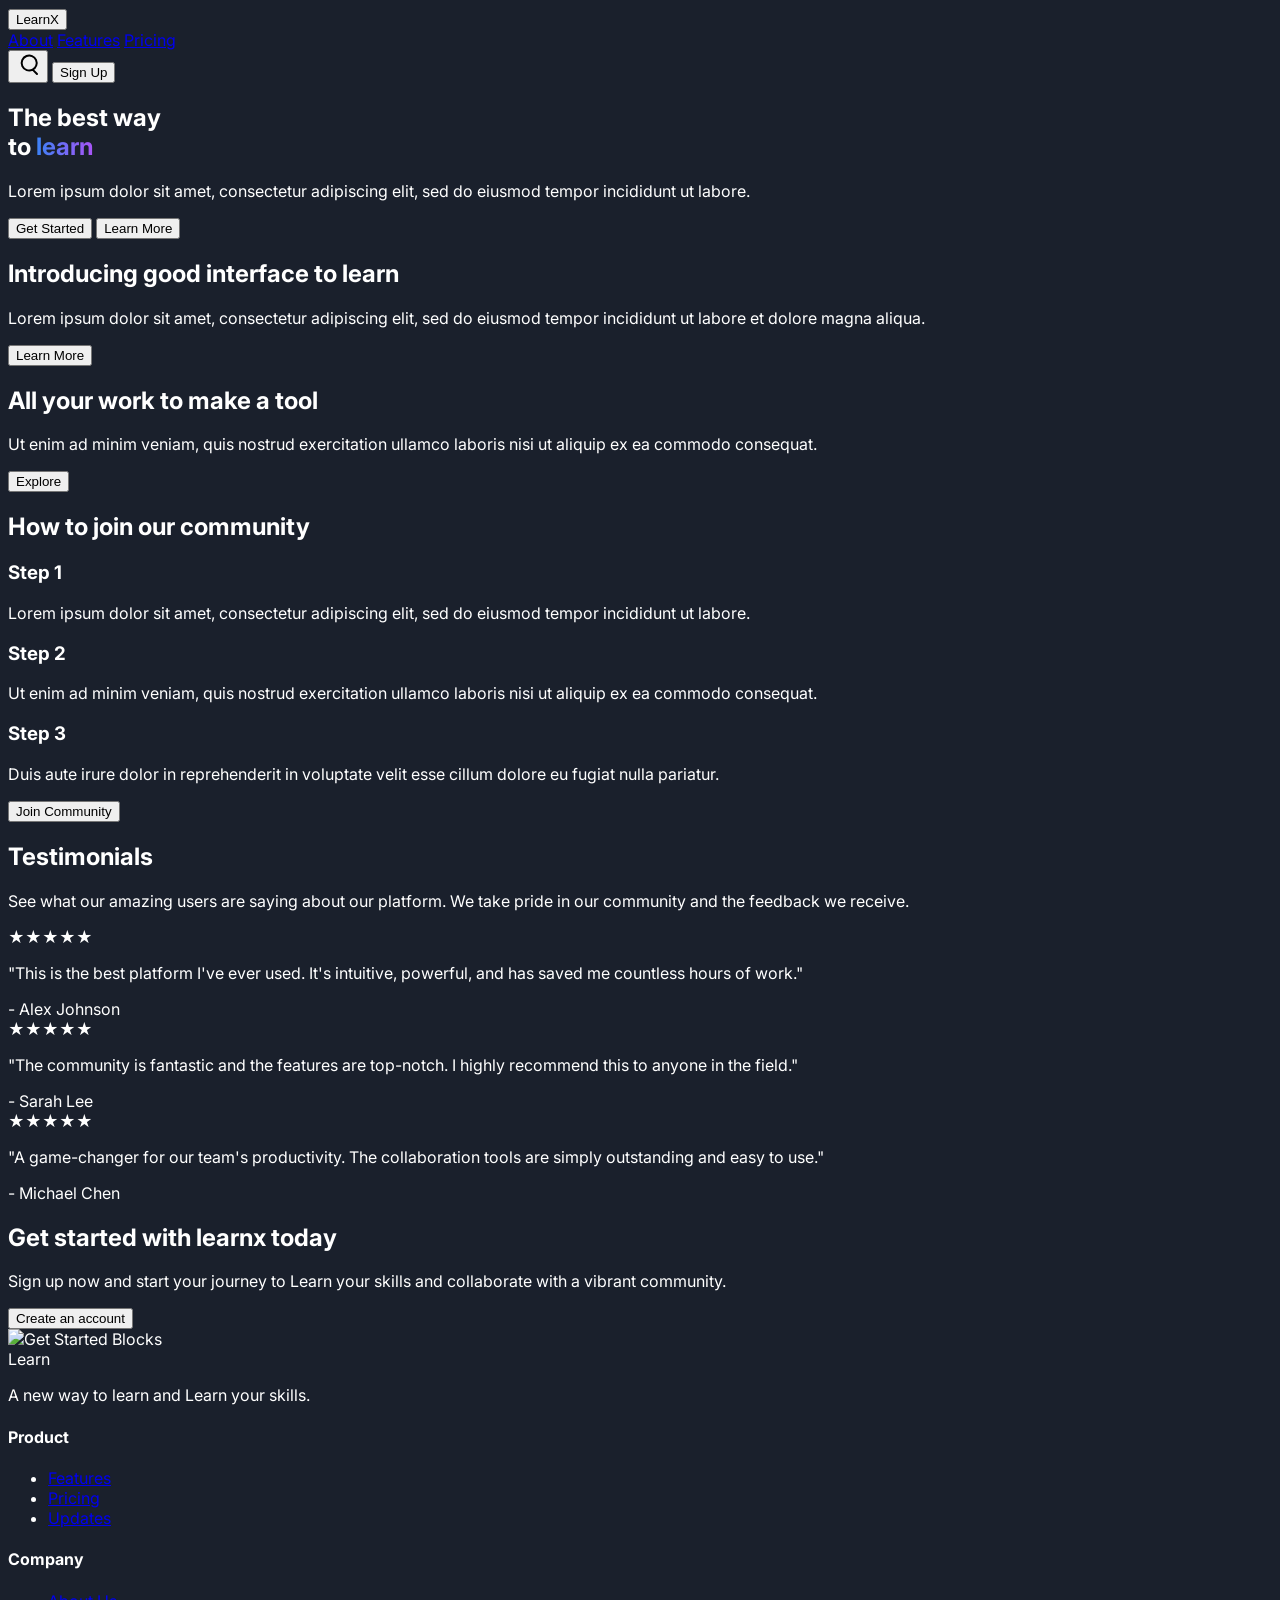
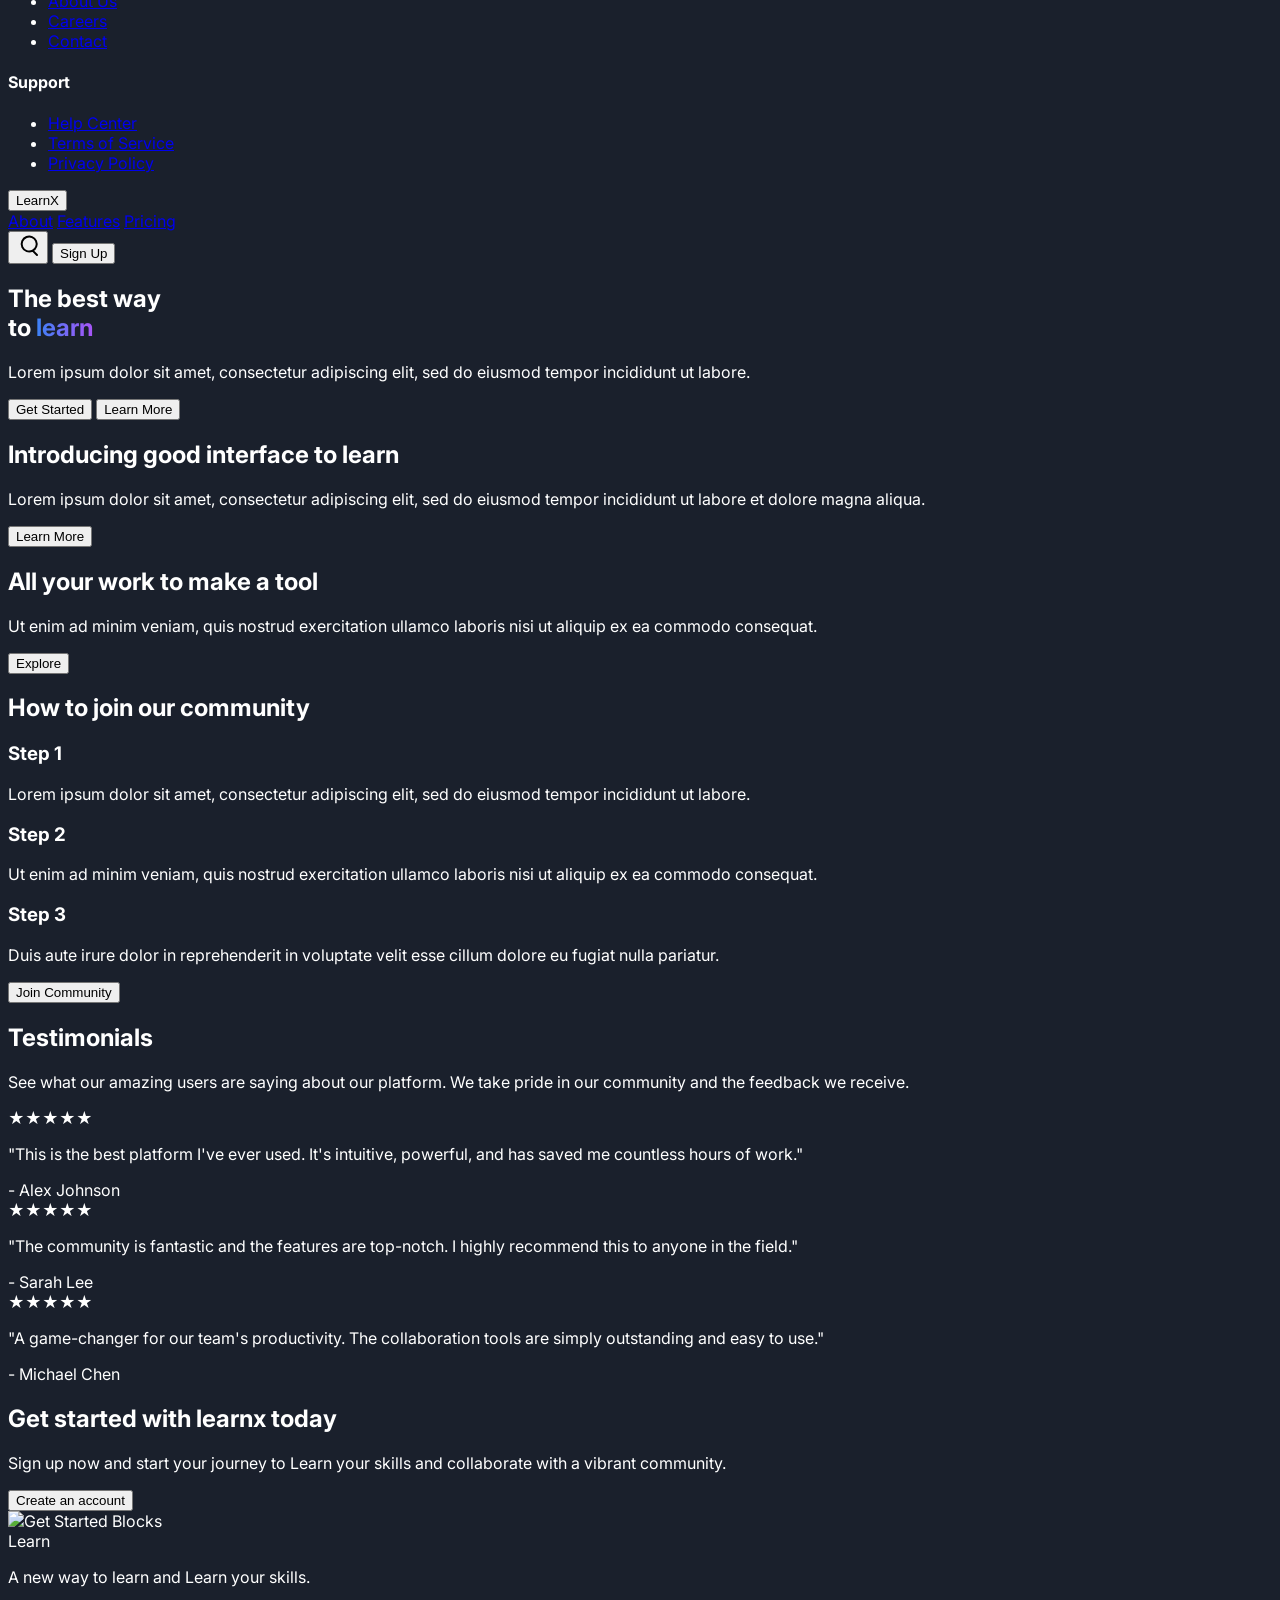
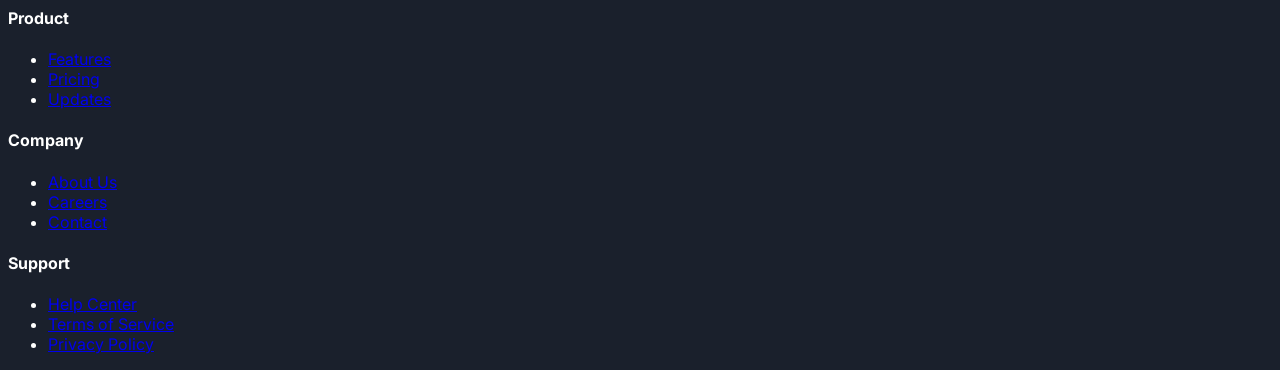
==== commit 854c21c8: "Update P1.html" ====
--- a/P1.html
+++ b/P1.html
@@ -4,7 +4,7 @@
 <head>
     <meta charset="UTF-8">
     <meta name="viewport" content="width=device-width, initial-scale=1.0">
-    <title>Enhance - Modern Landing Page</title>
+    <title>Learn - Modern Landing Page</title>
     <script src="https://cdn.tailwindcss.com"></script>
     <link rel="preconnect" href="https://fonts.googleapis.com">
     <link rel="preconnect" href="https://fonts.gstatic.com" crossorigin>
@@ -30,17 +30,33 @@
 
         <!-- Header -->
         <header class="py-6 flex justify-between items-center">
-            <div class="text-xl font-bold tracking-wider">LearnX</div>
+            <div class="text-xl font-bold tracking-wider">
+                <button 
+                onclick="location.href='P1.html'"
+                class="bg-transparent border-0 text-xl font-bold tracking-wider"
+                >LearnX</button>
+
+            </div>
             <nav class="hidden md:flex items-center space-x-8">
                 <a href="#" class="text-gray-400 hover:text-white transition-colors">About</a>
                 <a href="#" class="text-gray-400 hover:text-white transition-colors">Features</a>
                 <a href="#" class="text-gray-400 hover:text-white transition-colors">Pricing</a>
             </nav>
+            <button aria-label="Search" class="p-2 rounded hover:bg-gray-200">
+                <svg xmlns="http://www.w3.org/2000/svg" fill="none" viewBox="0 0 24 24" stroke="currentColor" width="24" height="24"
+                    aria-hidden="true">
+                    <path stroke-linecap="round" stroke-linejoin="round" stroke-width="2"
+                        d="M21 21l-4.35-4.35m0 0A7.5 7.5 0 1110.5 3a7.5 7.5 0 016.15 13.65z" />
+                </svg>
+            </button>
+
             <button
+                
                 onclick="location.href='login_Page.html'"
                 class="bg-blue-600 hover:bg-blue-700 text-white font-semibold py-2 px-5 rounded-lg transition-colors">
                 Sign Up
             </button>
+            
         </header>
 
         <!-- Hero Section -->
@@ -205,7 +221,7 @@
                 <div>
                     <h2 class="text-4xl font-bold mb-4">Get started with learnx today</h2>
                     <p class="text-gray-400 mb-6">
-                        Sign up now and start your journey to enhance your skills and collaborate with a vibrant
+                        Sign up now and start your journey to Learn your skills and collaborate with a vibrant
                         community.
                     </p>
                     <button
@@ -224,8 +240,8 @@
         <!-- Footer -->
         <footer class="py-12 border-t border-gray-800 grid md:grid-cols-4 gap-8">
             <div>
-                <div class="text-xl font-bold tracking-wider mb-2">ENHANCE</div>
-                <p class="text-gray-400 text-sm">A new way to learn and enhance your skills.</p>
+                <div class="text-xl font-bold tracking-wider mb-2">Learn</div>
+                <p class="text-gray-400 text-sm">A new way to learn and Learn your skills.</p>
             </div>
             <div>
                 <h4 class="font-semibold mb-3">Product</h4>
@@ -257,4 +273,279 @@
 
 </body>
 
+</html><!DOCTYPE html>
+<html lang="en">
+
+<head>
+    <meta charset="UTF-8">
+    <meta name="viewport" content="width=device-width, initial-scale=1.0">
+    <title>Learn - Modern Landing Page</title>
+    <script src="https://cdn.tailwindcss.com"></script>
+    <link rel="preconnect" href="https://fonts.googleapis.com">
+    <link rel="preconnect" href="https://fonts.gstatic.com" crossorigin>
+    <link href="https://fonts.googleapis.com/css2?family=Inter:wght@400;500;600;700;800&display=swap" rel="stylesheet">
+    <link rel="stylesheet" href="P1.css">
+    <style>
+        body {
+            font-family: 'Inter', sans-serif;
+        }
+
+        .gradient-text {
+            background: linear-gradient(90deg, #3B82F6, #A855F7);
+            -webkit-background-clip: text;
+            background-clip: text;
+            -webkit-text-fill-color: transparent;
+        }
+    </style>
+</head>
+
+<body >
+
+    <div class="max-w-7xl mx-auto px-4 sm:px-6 lg:px-8">
+
+        <!-- Header -->
+        <header class="py-6 flex justify-between items-center">
+            <div class="text-xl font-bold tracking-wider">
+                <button 
+                onclick="location.href='P1.html'"
+                class="bg-transparent border-0 text-xl font-bold tracking-wider"
+                >LearnX</button>
+
+            </div>
+            <nav class="hidden md:flex items-center space-x-8">
+                <a href="#" class="text-gray-400 hover:text-white transition-colors">About</a>
+                <a href="#" class="text-gray-400 hover:text-white transition-colors">Features</a>
+                <a href="#" class="text-gray-400 hover:text-white transition-colors">Pricing</a>
+            </nav>
+            <button aria-label="Search" class="p-2 rounded hover:bg-gray-200">
+                <svg xmlns="http://www.w3.org/2000/svg" fill="none" viewBox="0 0 24 24" stroke="currentColor" width="24" height="24"
+                    aria-hidden="true">
+                    <path stroke-linecap="round" stroke-linejoin="round" stroke-width="2"
+                        d="M21 21l-4.35-4.35m0 0A7.5 7.5 0 1110.5 3a7.5 7.5 0 016.15 13.65z" />
+                </svg>
+            </button>
+
+            <button
+                
+                onclick="location.href='login_Page.html'"
+                class="bg-blue-600 hover:bg-blue-700 text-white font-semibold py-2 px-5 rounded-lg transition-colors">
+                Sign Up
+            </button>
+            
+        </header>
+
+        <!-- Hero Section -->
+        <main class="py-16 md:py-24">
+            <section class="grid md:grid-cols-2 gap-12 items-center">
+                <div class="text-center md:text-left">
+                    <h1 class="text-5xl md:text-6xl font-extrabold leading-tight mb-4">
+                        The best way <br class="hidden md:inline"> to <span class="gradient-text">learn</span>
+                    </h1>
+                    <p class="text-gray-400 text-lg mb-8 max-w-md mx-auto md:mx-0">
+                        Lorem ipsum dolor sit amet, consectetur adipiscing elit, sed do eiusmod tempor incididunt ut
+                        labore.
+                    </p>
+                    <div class="flex justify-center md:justify-start space-x-4">
+                        <button
+                            class="bg-blue-600 hover:bg-blue-700 text-white font-semibold py-3 px-6 rounded-lg transition-colors">
+                            Get Started
+                        </button>
+                        <button
+                            class="bg-gray-800 hover:bg-gray-700 text-white font-semibold py-3 px-6 rounded-lg transition-colors">
+                            Learn More
+                        </button>
+                    </div>
+                </div>
+                <div class="w-full h-[500px]">
+                    <spline-viewer url="https://prod.spline.design/vu-LL-MCVCgcKn-i/scene.splinecode"></spline-viewer>
+                </div>
+                <div class="overflow-visible">
+                    <!-- Placeholder for 3D graphic -->
+                    
+                    <script type="module"
+                        src="https://unpkg.com/@splinetool/viewer@1.10.76/build/spline-viewer.js"></script>
+                    
+
+                </div>
+            </section>
+            <!-- Logo cloud -->
+            
+        </main>
+
+        <!-- Feature Section 1 -->
+        <section class="py-16 md:py-24">
+            <div class="bg-gray-800 p-8 md:p-12 rounded-2xl grid md:grid-cols-2 gap-12 items-center">
+                <div>
+                    <h2 class="text-4xl font-bold mb-4">Introducing good interface to learn</h2>
+                    <p class="text-gray-400 mb-6">
+                        Lorem ipsum dolor sit amet, consectetur adipiscing elit, sed do eiusmod tempor incididunt ut
+                        labore et dolore magna aliqua.
+                    </p>
+                    <button
+                        class="bg-blue-600 hover:bg-blue-700 text-white font-semibold py-3 px-6 rounded-lg transition-colors">
+                        Learn More
+                    </button>
+                </div>
+                <div class="w-full h-[400px]">
+                    <!-- Placeholder for 3D graphic -->
+                    
+                <script type="module" src="https://unpkg.com/@splinetool/viewer@1.10.76/build/spline-viewer.js"></script>
+                <spline-viewer url="https://prod.spline.design/fuI6c0L88ltuDarM/scene.splinecode"></spline-viewer>
+                </div>
+            </div>
+        </section>
+
+        <!-- Feature Section 2 (Split) -->
+        <section class="py-16 md:py-24 grid md:grid-cols-2 gap-12 items-center">
+            <div class="w-full h-[400px]">
+                <!-- Placeholder for 3D graphic -->
+                <script type="module" src="https://unpkg.com/@splinetool/viewer@1.10.76/build/spline-viewer.js"></script>
+                <spline-viewer url="https://prod.spline.design/lOi1r39c5aVEHW1n/scene.splinecode"></spline-viewer>
+            </div>
+            <div class="text-center md:text-left">
+                <h2 class="text-4xl font-bold mb-4">All your work to make a tool</h2>
+                <p class="text-gray-400 mb-6">
+                    Ut enim ad minim veniam, quis nostrud exercitation ullamco laboris nisi ut aliquip ex ea commodo
+                    consequat.
+                </p>
+                <button
+                    class="bg-gray-800 hover:bg-gray-700 text-white font-semibold py-3 px-6 rounded-lg transition-colors">
+                    Explore
+                </button>
+            </div>
+        </section>
+
+        <!-- How to Join Section -->
+        <section class="py-16 md:py-24">
+            <div class="bg-[#696969] text-gray-900 p-8 md:p-12 rounded-2xl grid md:grid-cols-2 gap-12 items-center">
+                <div class="w-full h-[400px]">
+                    <!-- Placeholder for 3D graphic -->
+                    <script type="module" src="https://unpkg.com/@splinetool/viewer@1.10.76/build/spline-viewer.js"></script>
+                    <spline-viewer url="https://prod.spline.design/CejfJp-tV5OeLh0y/scene.splinecode"></spline-viewer>
+                    
+                </div>
+                <div>
+                    <h2 class="text-4xl font-bold mb-6">How to join our community</h2>
+                    <div class="space-y-6">
+                        <div>
+                            <h3 class="font-bold text-lg mb-1">Step 1</h3>
+                            <p class="text-gray-600">Lorem ipsum dolor sit amet, consectetur adipiscing elit, sed do
+                                eiusmod tempor incididunt ut labore.</p>
+                        </div>
+                        <div>
+                            <h3 class="font-bold text-lg mb-1">Step 2</h3>
+                            <p class="text-gray-600">Ut enim ad minim veniam, quis nostrud exercitation ullamco laboris
+                                nisi ut aliquip ex ea commodo consequat.</p>
+                        </div>
+                        <div>
+                            <h3 class="font-bold text-lg mb-1">Step 3</h3>
+                            <p class="text-gray-600">Duis aute irure dolor in reprehenderit in voluptate velit esse
+                                cillum dolore eu fugiat nulla pariatur.</p>
+                        </div>
+                    </div>
+                    <button
+                        class="mt-8 bg-blue-600 hover:bg-blue-700 text-white font-semibold py-3 px-6 rounded-lg transition-colors">
+                        Join Community
+                    </button>
+                </div>
+            </div>
+        </section>
+
+        <!-- Testimonials Section -->
+        <section class="py-16 md:py-24 text-center">
+            <h2 class="text-4xl font-bold mb-4">Testimonials</h2>
+            <p class="text-gray-400 mb-12 max-w-2xl mx-auto">See what our amazing users are saying about our platform.
+                We take pride in our community and the feedback we receive.</p>
+            <div class="grid md:grid-cols-3 gap-8">
+                <div class="bg-gray-800 p-6 rounded-lg text-left">
+                    <div class="flex items-center mb-4">
+                        <div class="flex text-yellow-400"> <!-- Stars -->
+                            <span>★</span><span>★</span><span>★</span><span>★</span><span>★</span>
+                        </div>
+                    </div>
+                    <p class="text-gray-300 mb-4">"This is the best platform I've ever used. It's intuitive, powerful,
+                        and has saved me countless hours of work."</p>
+                    <div class="font-semibold">- Alex Johnson</div>
+                </div>
+                <div class="bg-gray-800 p-6 rounded-lg text-left">
+                    <div class="flex items-center mb-4">
+                        <div class="flex text-yellow-400"> <!-- Stars -->
+                            <span>★</span><span>★</span><span>★</span><span>★</span><span>★</span>
+                        </div>
+                    </div>
+                    <p class="text-gray-300 mb-4">"The community is fantastic and the features are top-notch. I highly
+                        recommend this to anyone in the field."</p>
+                    <div class="font-semibold">- Sarah Lee</div>
+                </div>
+                <div class="bg-gray-800 p-6 rounded-lg text-left">
+                    <div class="flex items-center mb-4">
+                        <div class="flex text-yellow-400"> <!-- Stars -->
+                            <span>★</span><span>★</span><span>★</span><span>★</span><span>★</span>
+                        </div>
+                    </div>
+                    <p class="text-gray-300 mb-4">"A game-changer for our team's productivity. The collaboration tools
+                        are simply outstanding and easy to use."</p>
+                    <div class="font-semibold">- Michael Chen</div>
+                </div>
+            </div>
+        </section>
+
+        <!-- CTA Section -->
+        <section class="py-16 md:py-24">
+            <div class="bg-gray-800 p-8 md:p-12 rounded-2xl grid md:grid-cols-2 gap-12 items-center">
+                <div>
+                    <h2 class="text-4xl font-bold mb-4">Get started with learnx today</h2>
+                    <p class="text-gray-400 mb-6">
+                        Sign up now and start your journey to Learn your skills and collaborate with a vibrant
+                        community.
+                    </p>
+                    <button
+                        class="bg-blue-600 hover:bg-blue-700 text-white font-semibold py-3 px-6 rounded-lg transition-colors">
+                        Create an account
+                    </button>
+                </div>
+                <div>
+                    <!-- Placeholder for 3D graphic -->
+                    <img src="https://placehold.co/500x400/27272a/transparent?text=3D+Graphic" alt="Get Started Blocks"
+                        class="w-full h-auto rounded-lg">
+                </div>
+            </div>
+        </section>
+
+        <!-- Footer -->
+        <footer class="py-12 border-t border-gray-800 grid md:grid-cols-4 gap-8">
+            <div>
+                <div class="text-xl font-bold tracking-wider mb-2">Learn</div>
+                <p class="text-gray-400 text-sm">A new way to learn and Learn your skills.</p>
+            </div>
+            <div>
+                <h4 class="font-semibold mb-3">Product</h4>
+                <ul class="space-y-2 text-gray-400">
+                    <li><a href="#" class="hover:text-white">Features</a></li>
+                    <li><a href="#" class="hover:text-white">Pricing</a></li>
+                    <li><a href="#" class="hover:text-white">Updates</a></li>
+                </ul>
+            </div>
+            <div>
+                <h4 class="font-semibold mb-3">Company</h4>
+                <ul class="space-y-2 text-gray-400">
+                    <li><a href="#" class="hover:text-white">About Us</a></li>
+                    <li><a href="#" class="hover:text-white">Careers</a></li>
+                    <li><a href="#" class="hover:text-white">Contact</a></li>
+                </ul>
+            </div>
+            <div>
+                <h4 class="font-semibold mb-3">Support</h4>
+                <ul class="space-y-2 text-gray-400">
+                    <li><a href="#" class="hover:text-white">Help Center</a></li>
+                    <li><a href="#" class="hover:text-white">Terms of Service</a></li>
+                    <li><a href="#" class="hover:text-white">Privacy Policy</a></li>
+                </ul>
+            </div>
+        </footer>
+
+    </div>
+
+</body>
+
 </html>
--- a/P1.css
+++ b/P1.css
@@ -0,0 +1,7 @@
+body{
+    background-color: #1a202c; /* Tailwind's gray-900 */
+    color: #ffffff; /* White text */
+    font-family: 'Inter', sans-serif;
+    -webkit-font-smoothing: antialiased;
+    -moz-osx-font-smoothing: grayscale;
+}
--- a/P1.css
+++ b/P1.css
@@ -0,0 +1,7 @@
+body{
+    background-color: #1a202c; /* Tailwind's gray-900 */
+    color: #ffffff; /* White text */
+    font-family: 'Inter', sans-serif;
+    -webkit-font-smoothing: antialiased;
+    -moz-osx-font-smoothing: grayscale;
+}
